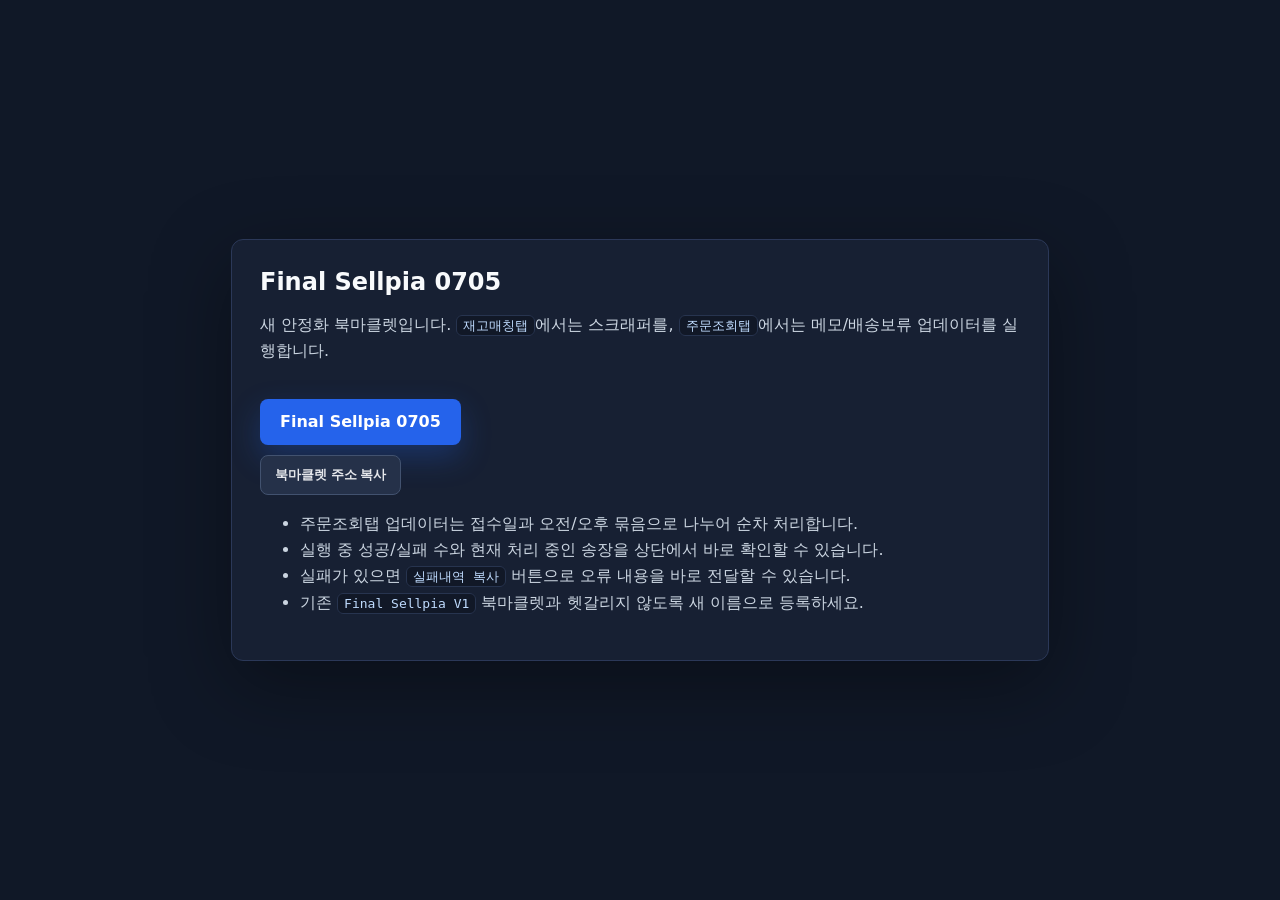
==== Final_Sellpia_0705.html @ 36a30bac "Add clearer memo updater UI and new bookmarklet" ====
<!doctype html>
<html lang="ko">
<head>
  <meta charset="utf-8">
  <meta name="viewport" content="width=device-width, initial-scale=1">
  <title>Final Sellpia 0705</title>
  <style>
    :root {
      color-scheme: dark;
      font-family: "Apple SD Gothic Neo", "Malgun Gothic", system-ui, sans-serif;
      background: #101827;
      color: #f8fafc;
    }
    body {
      min-height: 100vh;
      margin: 0;
      display: grid;
      place-items: center;
      padding: 28px;
      box-sizing: border-box;
    }
    main {
      width: min(760px, 100%);
      background: #172033;
      border: 1px solid #2b3858;
      border-radius: 12px;
      padding: 28px;
      box-shadow: 0 24px 80px rgba(0, 0, 0, .36);
    }
    h1 {
      margin: 0 0 8px;
      font-size: 24px;
      letter-spacing: 0;
    }
    p, li {
      color: #cbd5e1;
      line-height: 1.65;
    }
    code {
      color: #bfdbfe;
      background: #111827;
      border: 1px solid #27344f;
      border-radius: 6px;
      padding: 2px 6px;
    }
    .bookmarklet {
      display: inline-flex;
      align-items: center;
      justify-content: center;
      min-height: 46px;
      margin: 18px 0 10px;
      padding: 0 20px;
      border-radius: 8px;
      background: #2563eb;
      color: #fff;
      font-weight: 900;
      text-decoration: none;
      box-shadow: 0 12px 30px rgba(37, 99, 235, .28);
    }
    button {
      min-height: 40px;
      border: 1px solid #42526f;
      border-radius: 8px;
      padding: 0 14px;
      background: #253149;
      color: #e5e7eb;
      font-weight: 800;
      cursor: pointer;
    }
    #copy-status {
      margin-left: 10px;
      color: #86efac;
      font-size: 13px;
      font-weight: 800;
    }
  </style>
</head>
<body>
  <main>
    <h1>Final Sellpia 0705</h1>
    <p>
      새 안정화 북마클렛입니다.
      <code>재고매칭탭</code>에서는 스크래퍼를, <code>주문조회탭</code>에서는 메모/배송보류 업데이터를 실행합니다.
    </p>
    <a id="bookmarklet" class="bookmarklet" href="#">Final Sellpia 0705</a>
    <div>
      <button id="copy" type="button">북마클렛 주소 복사</button>
      <span id="copy-status"></span>
    </div>
    <ul>
      <li>주문조회탭 업데이터는 접수일과 오전/오후 묶음으로 나누어 순차 처리합니다.</li>
      <li>실행 중 성공/실패 수와 현재 처리 중인 송장을 상단에서 바로 확인할 수 있습니다.</li>
      <li>실패가 있으면 <code>실패내역 복사</code> 버튼으로 오류 내용을 바로 전달할 수 있습니다.</li>
      <li>기존 <code>Final Sellpia V1</code> 북마클렛과 헷갈리지 않도록 새 이름으로 등록하세요.</li>
    </ul>
  </main>
  <script>
    const href = "javascript:(async()=>{const u='https://raw.githubusercontent.com/kimhyein0214-dot/FULL_System/main/Final_Sellpia_0705.js?v='+Date.now();const r=await fetch(u,{cache:'no-store'});if(!r.ok)throw new Error('Final Sellpia 0705 로드 실패: '+r.status);(0,eval)(await r.text());})().catch(e=>alert(e&&e.message?e.message:e))";
    document.getElementById('bookmarklet').href = href;
    document.getElementById('copy').addEventListener('click', async () => {
      await navigator.clipboard.writeText(href);
      const status = document.getElementById('copy-status');
      status.textContent = '복사됨';
      setTimeout(() => { status.textContent = ''; }, 1800);
    });
  </script>
</body>
</html>
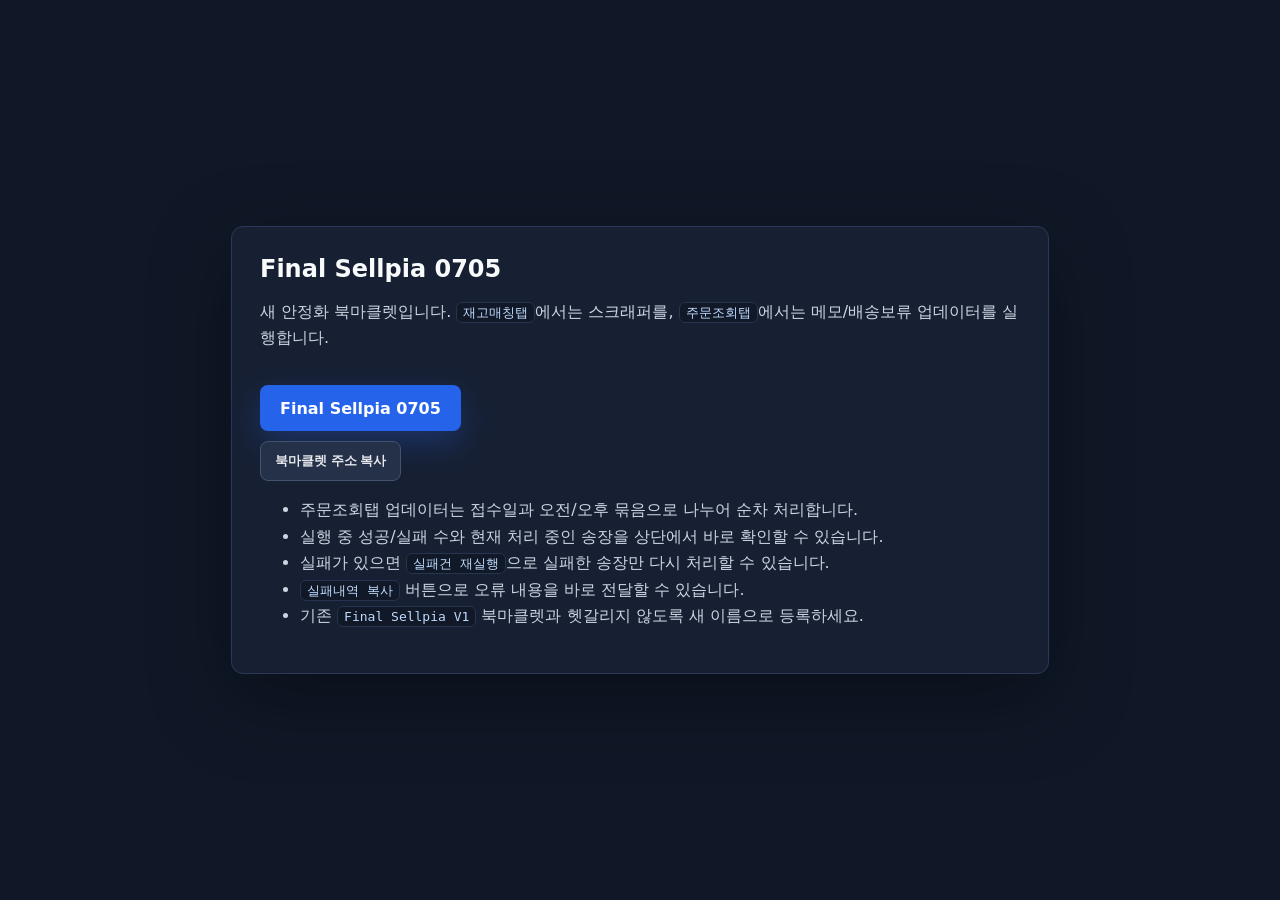
==== commit 8d9539cd: "Add failed memo updater retry flow" ====
--- a/Final_Sellpia_0705.html
+++ b/Final_Sellpia_0705.html
@@ -90,7 +90,8 @@
     <ul>
       <li>주문조회탭 업데이터는 접수일과 오전/오후 묶음으로 나누어 순차 처리합니다.</li>
       <li>실행 중 성공/실패 수와 현재 처리 중인 송장을 상단에서 바로 확인할 수 있습니다.</li>
-      <li>실패가 있으면 <code>실패내역 복사</code> 버튼으로 오류 내용을 바로 전달할 수 있습니다.</li>
+      <li>실패가 있으면 <code>실패건 재실행</code>으로 실패한 송장만 다시 처리할 수 있습니다.</li>
+      <li><code>실패내역 복사</code> 버튼으로 오류 내용을 바로 전달할 수 있습니다.</li>
       <li>기존 <code>Final Sellpia V1</code> 북마클렛과 헷갈리지 않도록 새 이름으로 등록하세요.</li>
     </ul>
   </main>
